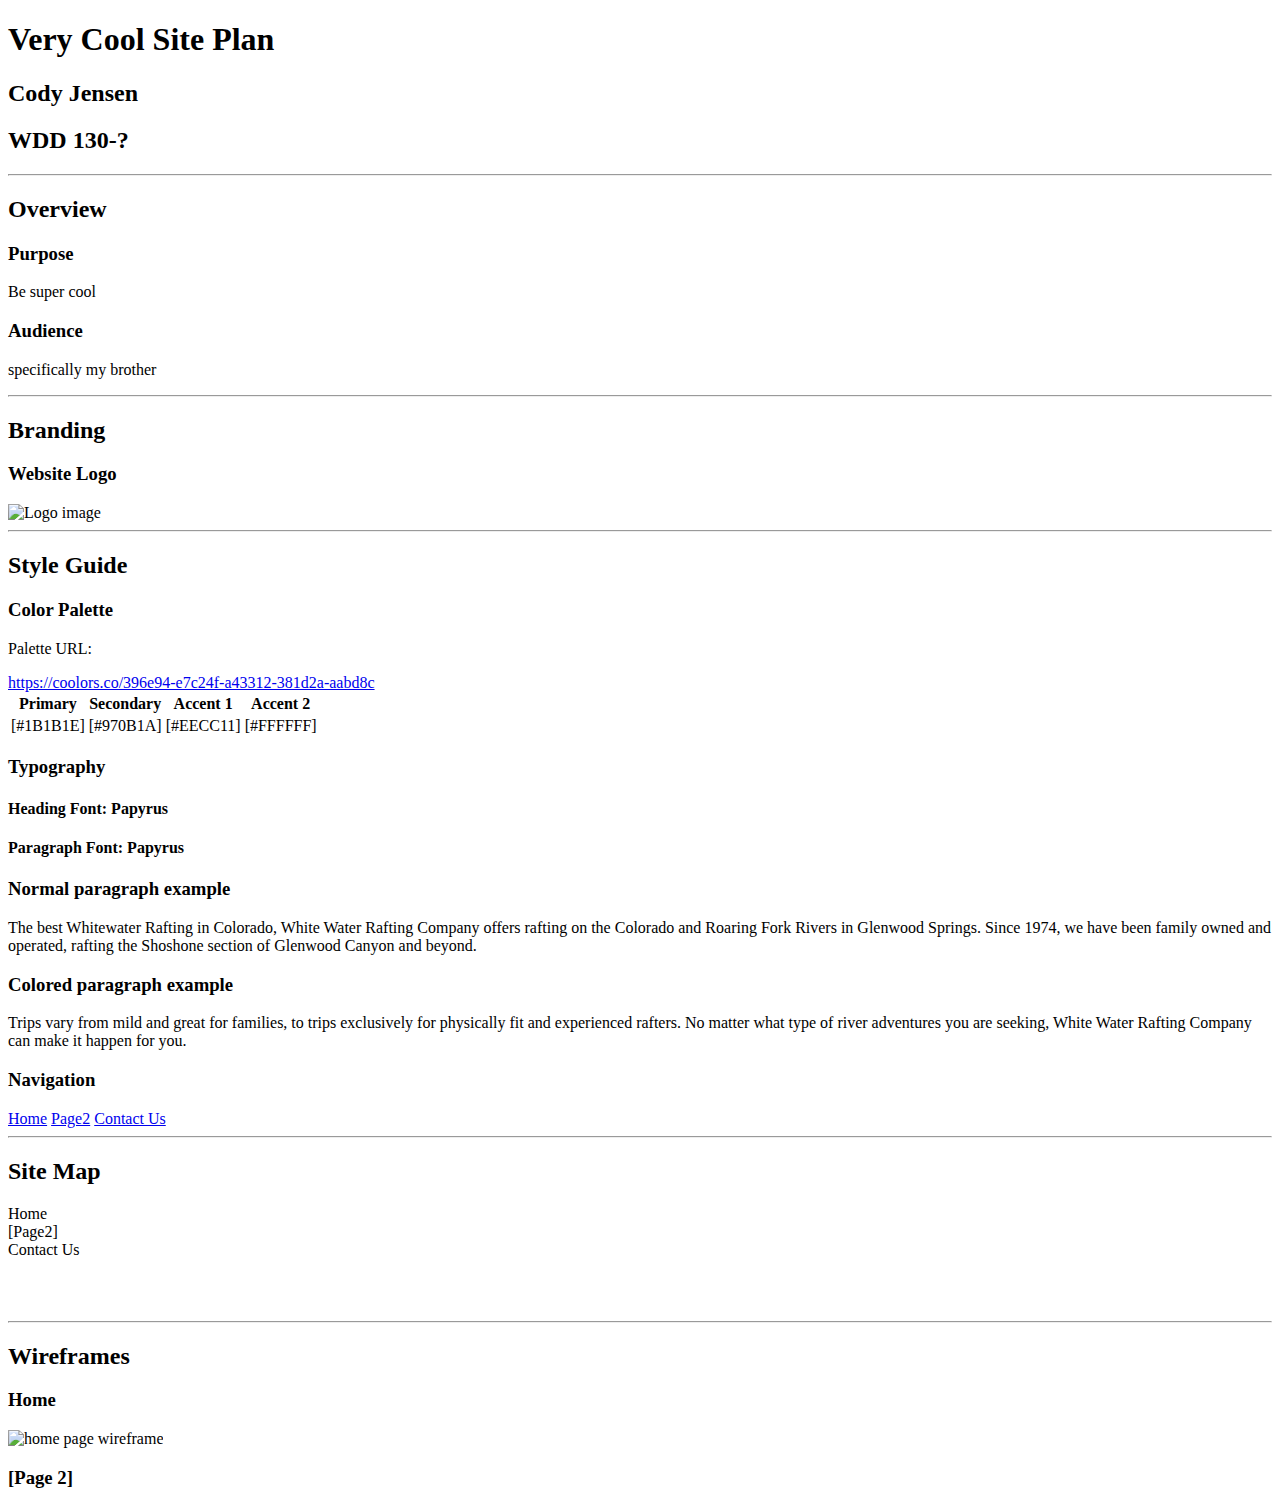
==== site-plan-rafting.html @ 75d9b9c1 "Add files via upload" ====
<!DOCTYPE html>
<html lang="en-us">

<head>
  <meta charset="utf-8" />
  <title>Site Plan</title>
  <link type="text/css" rel="stylesheet" href="styles/site-plan-rafting.css" />
</head>

<body>
  <header>
    <h1>Very Cool Site Plan</h1>
    <h2>Cody Jensen</h2>
    <h2>WDD 130-?</h2>
    <!-- In the header above, add the name of your site, your name and class number. For example if you are in section 3 you would put WDD 130-03 -->
  </header>
  <main>
    <!-- ------------------------Steps 2-5------------------------------ -->
    <hr />
    <h2>Overview</h2>
    <h3>Purpose</h3>
    <p>Be super cool</p>
    <!-- change this -->

    <h3>Audience</h3>
    <p>specifically my brother</p>
    <!-- change this -->

    <hr />
    <h2>Branding</h2>
    <h3>Website Logo</h3>
    <!-- Replace this with some sort of logo for your site.  A logo can be as simple as the name of your site in a nice font :) -->
    <img src="/wwr/Images/cool-logo.webp" alt="Logo image" />
    <hr />
    <h2>Style Guide</h2>

    <!-- ------------------------Steps 6-9------------------------------ -->

    <h3>Color Palette</h3>
    <!--  The colors you choose for a website are one of the most important decisions you will make. Follow the instructions on the activity in Canvas then return and replace the color codes below with the hex color codes (the 6 digit numbers that show at the bottom of each color) for the colors you have chosen below.  You should have at least 2 colors but do not have to fill in all 4 if you do not need them.  -->

    <!-- Copy and paste the URL to your finished palette below. Replace the href value that is there with yours. Make sure to paste it into both the href value and the content text of the <a> tag -->
    <p>Palette URL:</p>
    <a href="https://coolors.co/eecc09-fbfffe-1b1b1e-96031a"
      target="_blank">https://coolors.co/396e94-e7c24f-a43312-381d2a-aabd8c</a>

    <table class="colors">
      <tr>
        <th>Primary</th>
        <th>Secondary</th>
        <th>Accent 1</th>
        <th>Accent 2</th>
      </tr>
      <!-- Replace the numbers in the boxes below with your hex color codes. Then switch to the site-plan.css file and change your colors there as well. -->
      <tr>
        <td class="primary">[#1B1B1E]</td>
        <td class="secondary">[#970B1A]</td>
        <td class="accent1">[#EECC11]</td>
        <td class="accent2">[#FFFFFF]</td>
      </tr>
    </table>

    <!-- ------------------------Steps 10-12------------------------------ -->

    <h3>Typography</h3>
    <!-- Choose a font for your paragraphs (body copy) and headlines. What font(s) have you chosen? Think also about which of your colors above you might use for background and font colors. -->

    <h4>
      Heading Font: Papyrus
      <!-- change this -->
    </h4>
    <h4>
      Paragraph Font: Papyrus
      <!-- change this -->
    </h4>
    <h3>Normal paragraph example</h3>
    <p>
      The best Whitewater Rafting in Colorado, White Water Rafting Company
      offers rafting on the Colorado and Roaring Fork Rivers in Glenwood
      Springs. Since 1974, we have been family owned and operated, rafting the
      Shoshone section of Glenwood Canyon and beyond.
    </p>
    <h3>Colored paragraph example</h3>
    <p class="colored">
      Trips vary from mild and great for families, to trips exclusively for
      physically fit and experienced rafters. No matter what type of river
      adventures you are seeking, White Water Rafting Company can make it
      happen for you.
    </p>

    <!-- ------------------------Step 13------------------------------ -->

    <h3>Navigation</h3>
    <!-- Think about how you want your navigation bar to look. In the site-plan.css file change the colors to your colors to get the look you desire. -->
    <nav>
      <a href="#">Home</a>
      <a href="#">Page2</a>
      <a href="#">Contact Us</a>
    </nav>
    <hr />
    <h2>Site Map</h2>
    <div class="sitemap">
      <div class="sm-home">Home</div>
      <div class="sm-page2">
        [Page2]
        <!-- this page will have a name later -->
      </div>
      <div class="sm-page3">Contact Us</div>

      <div class="top">&nbsp;</div>
      <div class="left">&nbsp;</div>
      <div class="right">&nbsp;</div>
    </div>
    <hr />
    <h2>Wireframes</h2>
    <!-- Create an additional wireframe for your site. List it here below the Home page wireframe. -->

    <h3>Home</h3>

    <img src="https://byui-wdd.github.io/wdd130/rafting_images/wireframe_home.png" alt="home page wireframe" />

    <h3>[Page 2]</h3>

    <!-- <img src="#" alt="page 2 wireframe"> -->
  </main>
</body>

</html>
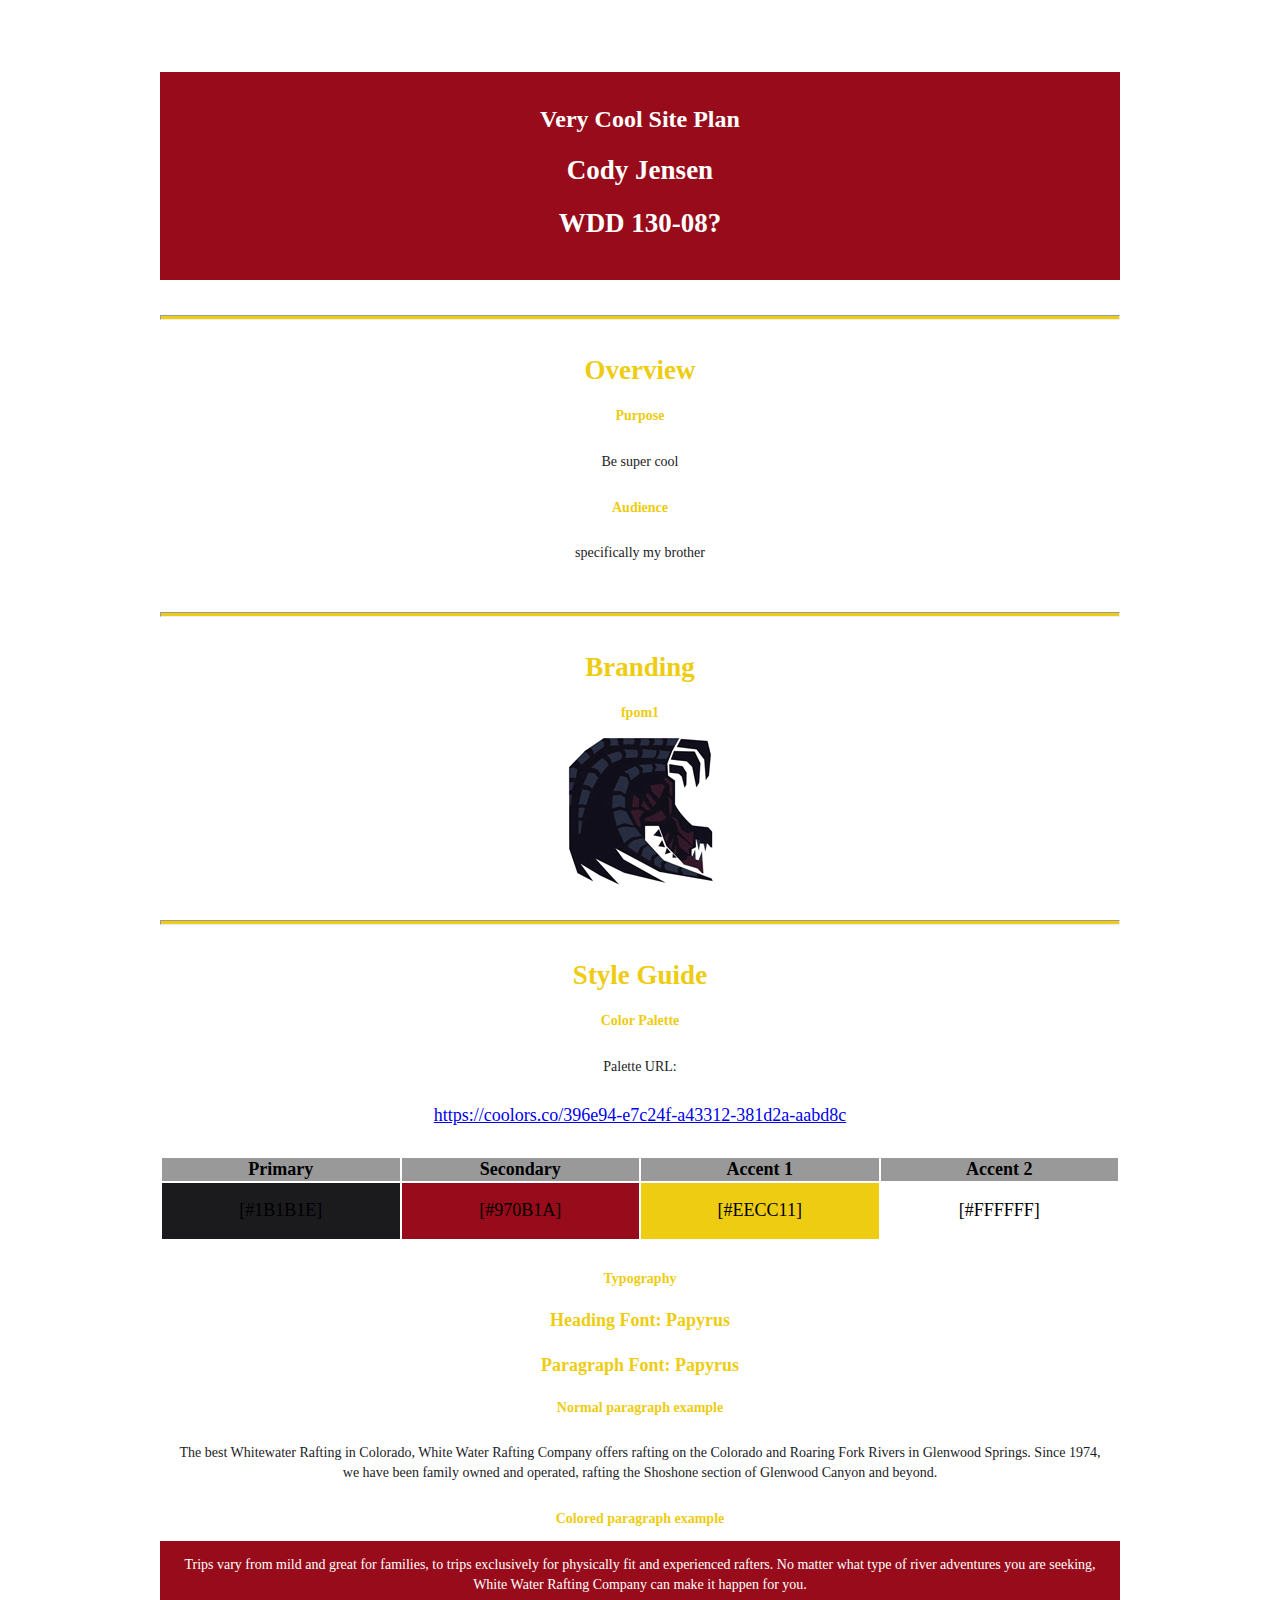
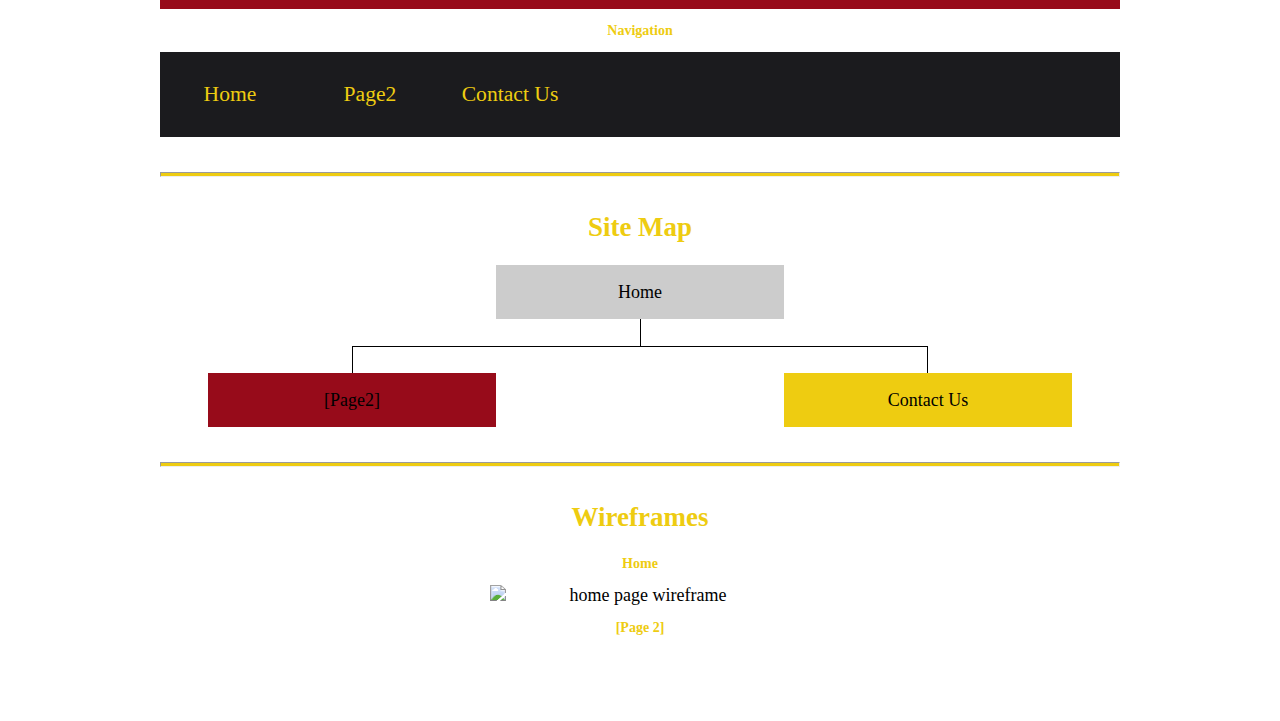
==== commit 584c8f61: "dry oar page V0" ====
--- a/site-plan-rafting.html
+++ b/site-plan-rafting.html
@@ -5,14 +5,14 @@
 <head>
   <meta charset="utf-8" />
   <title>Site Plan</title>
-  <link type="text/css" rel="stylesheet" href="styles/site-plan-rafting.css" />
+  <link type="text/css" rel="stylesheet" href="Styles/site-plan-rafting.css" />
 </head>
 
 <body>
   <header>
     <h1>Very Cool Site Plan</h1>
     <h2>Cody Jensen</h2>
-    <h2>WDD 130-?</h2>
+    <h2>WDD 130-08?</h2>
     <!-- In the header above, add the name of your site, your name and class number. For example if you are in section 3 you would put WDD 130-03 -->
   </header>
   <main>
@@ -29,9 +29,9 @@
 
     <hr />
     <h2>Branding</h2>
-    <h3>Website Logo</h3>
+    <h3>fpom1</h3>
     <!-- Replace this with some sort of logo for your site.  A logo can be as simple as the name of your site in a nice font :) -->
-    <img src="/wwr/Images/cool-logo.webp" alt="Logo image" />
+    <img src="Images/cool-logo.webp" alt="Logo image" />
     <hr />
     <h2>Style Guide</h2>
 
@@ -126,4 +126,4 @@
   </main>
 </body>
 
-</html>+</html>
--- a/Styles/site-plan-rafting.css
+++ b/Styles/site-plan-rafting.css
@@ -0,0 +1,166 @@
+
+/* if you are using any Google fonts change the font names below to your fonts. 
+Any spaces in your font name should be replaced with a +. 
+Fonts are separated by a & */
+@import url('https://fonts.googleapis.com/css2?family=IM+Fell+French+Canon&family=Lato:ital,wght@0,400;0,700;1,400&display=swap');
+
+:root {
+  /* change the values below to your colors from your palette */
+  --primary-color: #1B1B1e   ;
+  --secondary-color: #970b1a ;
+  --accent1-color: #EECC11;
+  --accent2-color: white;
+
+  /* change the values below to your chosen font(s) */
+  --heading-font: "IM Fell French Canon";
+  --paragraph-font: Lato, Helvetica, sans-serif;
+
+  /* these colors below should be chosen from among your palette colors above */
+  --headline-color-on-white: #EECC11;  /* headlines on a white background */ 
+  --headline-color-on-color: white; /* headlines on a colored background */ 
+  --paragraph-color-on-white: #1B1B1E; /* paragraph text on a white background */ 
+  --paragraph-color-on-color: white; /* paragraph text on a colored background */ 
+  --paragraph-background-color: #970b1a  ;
+  --nav-link-color: #EECC11;
+  --nav-background-color: #1B1B1E;
+  --nav-hover-link-color: white;
+  --nav-hover-background-color: #EECC11;
+}
+
+
+/*  Look around below...but DON'T CHANGE ANYTHING! */
+
+body {
+  max-width: 960px;
+  margin: 0 auto;
+  padding: 4em;
+  font-size: 18px;
+  text-align: center;
+}
+img {
+  display: block;
+  margin: 0 auto;
+  max-width: 300px;
+}
+h1, h2, h3, h4, h5, h6 {
+  font-family: var(--heading-font);
+  color: var(--headline-color-on-white);
+}
+h2 {
+  text-align: center;
+}
+hr {
+  height: 3px;
+  margin: 35px 0;
+  background: var(--accent1-color);
+}
+header {
+  padding: 1em;
+  text-align: center;
+  color: var(--headline-color-on-color);
+  background-color: var(--paragraph-background-color);
+}
+header > h1, header > h2 {
+  color: var(--headline-color-on-color);
+}
+p {
+  font-family: var(--paragraph-font);
+  color: var(--paragraph-color-on-white);
+  padding: 1em;
+}
+.colors {
+  width: 100%;
+  min-width: 350px;
+  margin: 30px auto;
+  text-align: center;
+}
+.colors th {
+  background-color: #999;
+}
+.colors td{
+  width: 25%;
+  height: 3em;
+}
+.primary {
+  background-color: var(--primary-color);
+}
+.secondary {
+  background-color: var(--secondary-color);
+}
+.accent1 {
+  background-color: var(--accent1-color);
+}
+.accent2{
+  background-color: var(--accent2-color);
+}
+p.colored {
+  background-color: var(--paragraph-background-color);
+  color: var(--paragraph-color-on-color);
+}
+nav {
+  background-color: var(--nav-background-color);
+  line-height: 3em;
+  text-align: center;
+  font-size: 1.2em;
+}
+nav  {
+  list-style-type: none;
+  display: flex;
+}
+nav a {
+  padding:1em;
+  min-width: 120px;
+  text-decoration: none;
+  padding: 10px;
+}
+nav a:link, nav a:visited {
+  color: var(--nav-link-color);
+}
+nav a:hover {
+  color: var(--nav-hover-link-color);
+  background-color: var(--nav-hover-background-color);
+}
+.sitemap {
+  display: grid;
+  justify-content: center;
+
+  grid-template-columns: repeat(6, 15%);
+  grid-template-rows: 3em 1.5em 1.5em 3em;
+  grid-template-areas: ". . home home . ."
+    ". . . top . ."
+    ". left left right right ."
+    "page2 page2 . . page3 page3";
+}
+.sitemap > div {
+  text-align: center;
+}
+.sm-home {
+  grid-area: home;
+  background-color: #ccc;
+  line-height: 3em;
+}
+.sm-page2 {
+  grid-area: page2;
+  background-color: #970b1a;
+  line-height: 3em;
+}
+.sm-page3 {
+  grid-area: page3;
+  background-color: #EECC11;
+  line-height: 3em;
+}
+.top {
+  grid-area: top;
+  border-left: 1px solid;
+}
+.left {
+  grid-area: left;
+  border-top: 1px solid;
+  border-left: 1px solid;
+}
+.right {
+  grid-area: right;
+  border-top: 1px solid;
+  border-right: 1px solid;
+}
+h1 { font-family: Papyrus, fantasy; font-size: 24px; font-style: normal; font-variant: normal; font-weight: 700; line-height: 26.4px; } h3 { font-family: Papyrus, fantasy; font-size: 14px; font-style: normal; font-variant: normal; font-weight: 700; line-height: 15.4px; } p { font-family: Papyrus, fantasy; font-size: 14px; font-style: normal; font-variant: normal; font-weight: 400; line-height: 20px; } blockquote { font-family: Papyrus, fantasy; font-size: 21px; font-style: normal; font-variant: normal; font-weight: 400; line-height: 30px; } pre { font-family: Papyrus, fantasy; font-size: 13px; font-style: normal; font-variant: normal; font-weight: 400; line-height: 18.57143px; }
